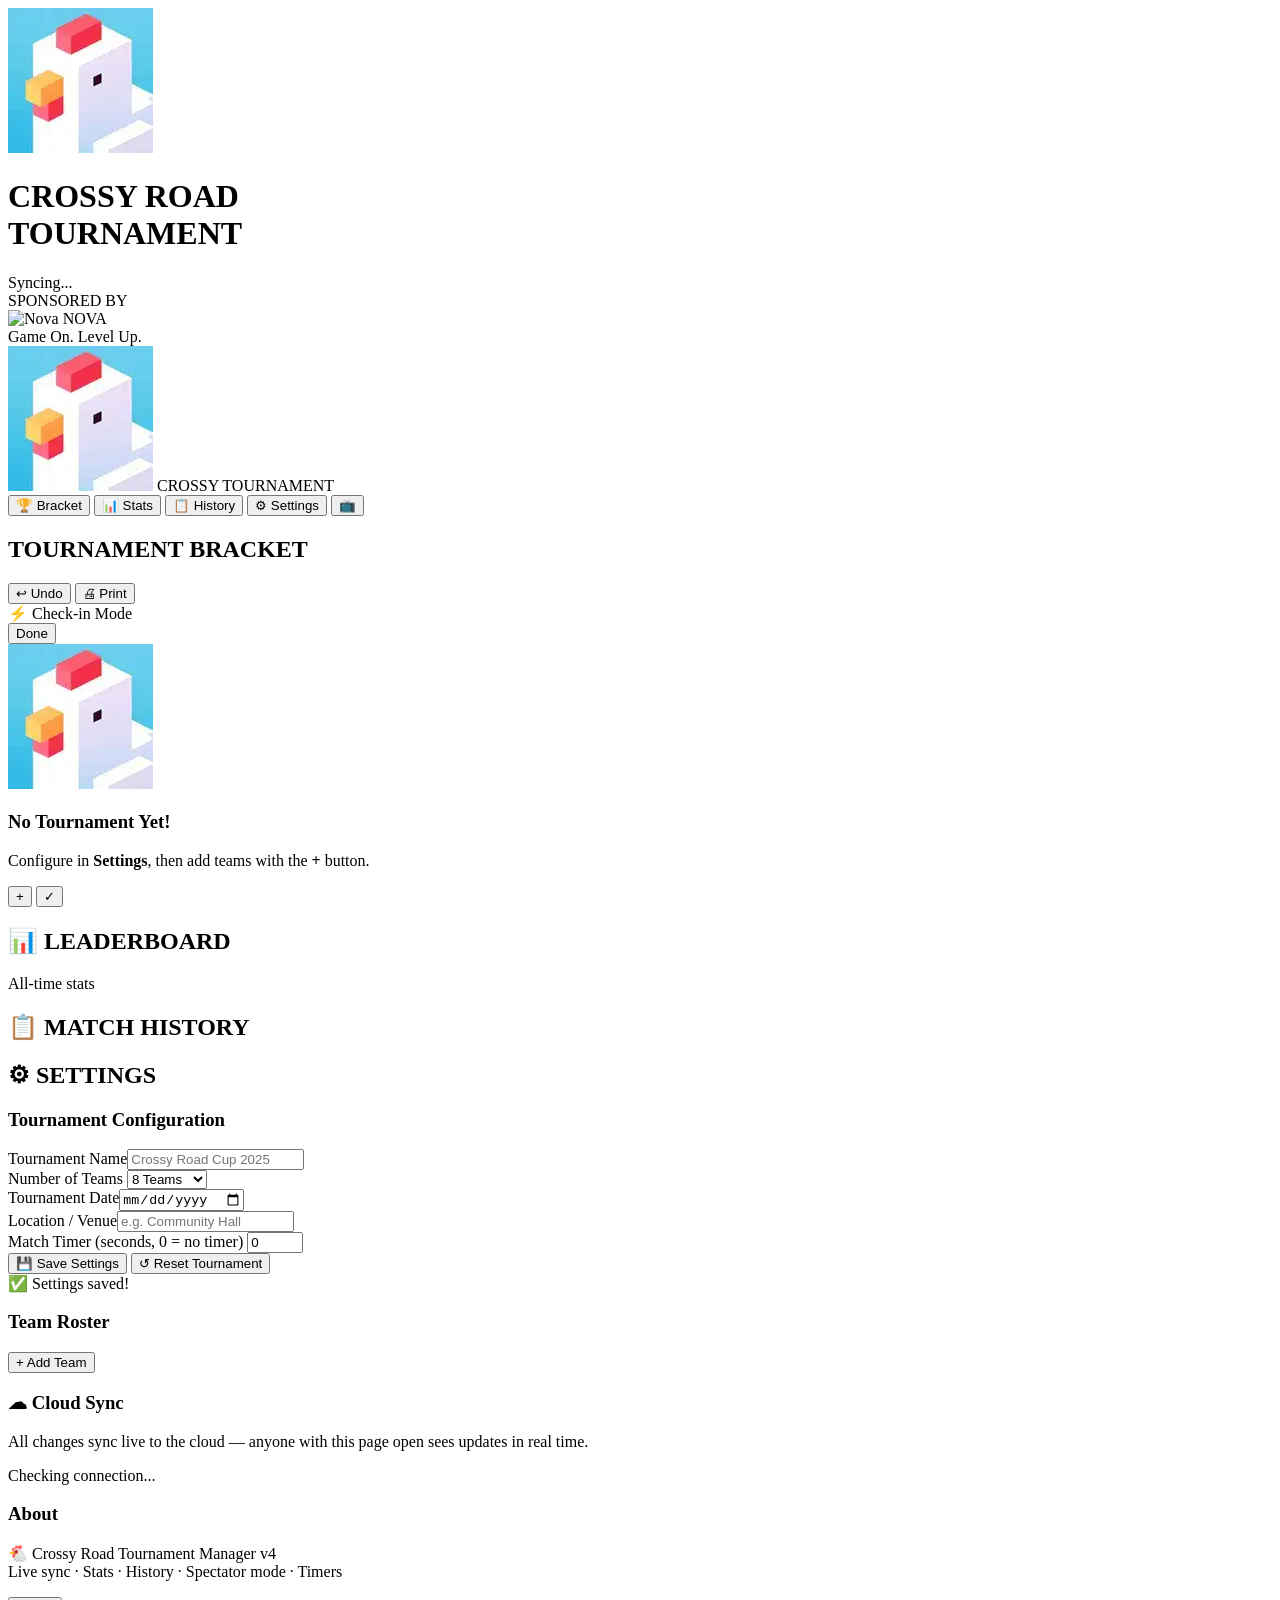
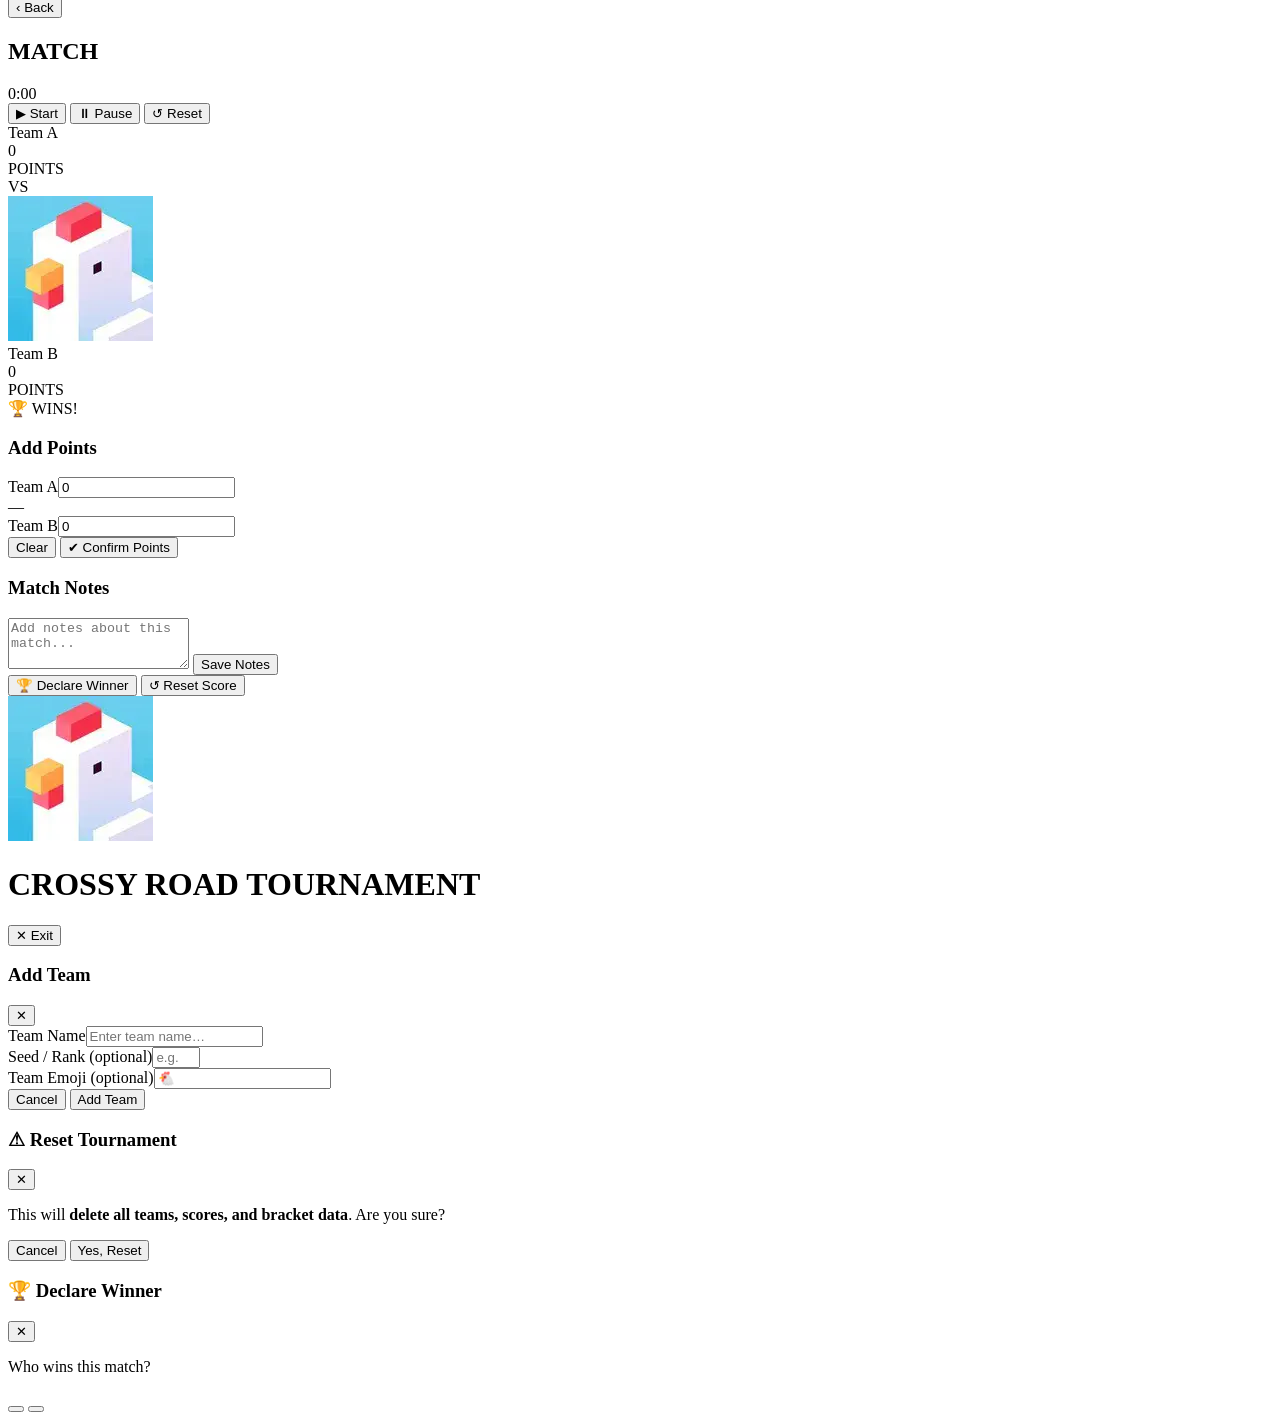
==== index.html @ ce32f22e "Rename crossy-v4 2/index.html to index.html" ====
<!DOCTYPE html>
<html lang="en">
<head>
  <meta charset="UTF-8"/>
  <meta name="viewport" content="width=device-width, initial-scale=1.0"/>
  <title>Crossy Road Tournament</title>
  <link rel="icon" type="image/svg+xml" href="favicon.svg"/>
  <link rel="stylesheet" href="style.css"/>
  <link href="https://fonts.googleapis.com/css2?family=Bangers&family=Nunito:wght@400;600;700;800;900&display=swap" rel="stylesheet"/>
</head>
<body>

<!-- SPLASH -->
<div id="splash-screen">
  <div class="splash-inner">
    <img class="splash-logo" src="[data-uri]" alt="Crossy Road"/>
    <h1 class="splash-title">CROSSY ROAD<br><span>TOURNAMENT</span></h1>
    <div class="splash-loader"><div class="splash-bar"></div></div>
  </div>
</div>

<!-- SYNC STATUS -->
<div id="sync-indicator" class="sync-indicator hidden">
  <span class="sync-dot"></span><span id="sync-label">Syncing...</span>
</div>

<!-- APP -->
<div id="app" class="hidden">

  <!-- NOVA SPONSOR BANNER -->
  <div id="nova-banner">
    <div class="nova-inner">
      <span class="nova-badge">SPONSORED BY</span>
      <div class="nova-logo">
        <img src="favicon.svg" alt="Nova" class="nova-svg"/>
        <span class="nova-name">NOVA</span>
      </div>
      <div class="nova-divider"></div>
      <span class="nova-tagline">Game On. Level Up.</span>
    </div>
  </div>

  <!-- NAVBAR -->
  <nav id="navbar">
    <div class="nav-brand">
      <img class="nav-cr-logo" src="[data-uri]" alt="Crossy Road"/>
      <span class="nav-title">CROSSY TOURNAMENT</span>
    </div>
    <div class="nav-actions">
      <button class="nav-btn" id="btn-home"       onclick="showPage('home')">🏆 Bracket</button>
      <button class="nav-btn" id="btn-leaderboard" onclick="showPage('leaderboard')">📊 Stats</button>
      <button class="nav-btn" id="btn-history"    onclick="showPage('history')">📋 History</button>
      <button class="nav-btn" id="btn-settings"   onclick="showPage('settings')">⚙︎ Settings</button>
      <button class="nav-btn" id="btn-tv"         onclick="enterSpectatorMode()" title="TV/Projector Mode">📺</button>
    </div>
  </nav>

  <!-- ══ HOME ══ -->
  <div id="page-home" class="page active">
    <div class="page-header">
      <h2 class="page-title">TOURNAMENT BRACKET</h2>
      <div class="header-right">
        <div class="tournament-meta" id="tournament-meta"></div>
        <button class="icon-btn" onclick="undoLastAction()" title="Undo last action" id="undo-btn">↩ Undo</button>
        <button class="icon-btn" onclick="printBracket()" title="Print Bracket">🖨 Print</button>
      </div>
    </div>
    <div id="checkin-bar" class="checkin-bar hidden">
      <span class="checkin-label">⚡ Check-in Mode</span>
      <div id="checkin-list"></div>
      <button class="btn-primary btn-sm" onclick="toggleCheckin()">Done</button>
    </div>
    <div id="bracket-container">
      <div id="bracket-empty" class="empty-state">
        <img class="empty-logo" src="[data-uri]" alt="Crossy Road"/>
        <h3>No Tournament Yet!</h3>
        <p>Configure in <strong>Settings</strong>, then add teams with the <strong>+</strong> button.</p>
      </div>
      <div id="bracket-scroll">
        <div id="bracket-board"></div>
      </div>
    </div>
    <button class="fab" id="fab-add" onclick="openAddTeamModal()" title="Add Team">+</button>
    <button class="fab-secondary" id="fab-checkin" onclick="toggleCheckin()" title="Check-in Teams">✓</button>
  </div>

  <!-- ══ LEADERBOARD ══ -->
  <div id="page-leaderboard" class="page">
    <div class="page-header">
      <h2 class="page-title">📊 LEADERBOARD</h2>
      <div class="tournament-meta" id="lb-meta">All-time stats</div>
    </div>
    <div id="leaderboard-content"></div>
  </div>

  <!-- ══ HISTORY ══ -->
  <div id="page-history" class="page">
    <div class="page-header">
      <h2 class="page-title">📋 MATCH HISTORY</h2>
    </div>
    <div id="history-content"></div>
  </div>

  <!-- ══ SETTINGS ══ -->
  <div id="page-settings" class="page">
    <div class="page-header">
      <h2 class="page-title">⚙︎ SETTINGS</h2>
    </div>
    <div class="glass-card">
      <h3 class="card-title">Tournament Configuration</h3>
      <div class="form-group"><label>Tournament Name</label><input type="text" id="setting-name" placeholder="Crossy Road Cup 2025"/></div>
      <div class="form-group">
        <label>Number of Teams</label>
        <select id="setting-teams">
          <option value="4">4 Teams</option>
          <option value="8" selected>8 Teams</option>
          <option value="16">16 Teams</option>
          <option value="32">32 Teams</option>
        </select>
      </div>
      <div class="form-group"><label>Tournament Date</label><input type="date" id="setting-date"/></div>
      <div class="form-group"><label>Location / Venue</label><input type="text" id="setting-location" placeholder="e.g. Community Hall"/></div>
      <div class="form-group">
        <label>Match Timer (seconds, 0 = no timer)</label>
        <input type="number" id="setting-timer" min="0" max="600" value="0" placeholder="e.g. 120"/>
      </div>
      <div class="settings-actions">
        <button class="btn-primary" onclick="saveSettings()">💾 Save Settings</button>
        <button class="btn-danger"  onclick="confirmReset()">↺ Reset Tournament</button>
      </div>
      <div id="settings-saved-msg" class="save-msg hidden">✅ Settings saved!</div>
    </div>
    <div class="glass-card">
      <h3 class="card-title">Team Roster</h3>
      <div id="team-roster-list"></div>
      <button class="btn-secondary mt-8" onclick="openAddTeamModal()">+ Add Team</button>
    </div>
    <div class="glass-card">
      <h3 class="card-title">☁ Cloud Sync</h3>
      <p class="about-text" style="margin-bottom:1rem;">All changes sync live to the cloud — anyone with this page open sees updates in real time.</p>
      <div class="sync-status-card" id="sync-status-card">
        <span class="sync-dot-lg" id="sync-dot-lg"></span>
        <span id="sync-status-text">Checking connection...</span>
      </div>
    </div>
    <div class="glass-card">
      <h3 class="card-title">About</h3>
      <p class="about-text">🐔 Crossy Road Tournament Manager v4<br>Live sync · Stats · History · Spectator mode · Timers</p>
    </div>
  </div>

  <!-- ══ GAME ══ -->
  <div id="page-game" class="page">
    <div class="page-header">
      <button class="back-btn" onclick="showPage('home')">‹ Back</button>
      <h2 class="page-title" id="game-page-title">MATCH</h2>
      <div class="round-chip" id="game-round-badge"></div>
    </div>

    <!-- Timer -->
    <div id="match-timer-wrap" class="match-timer-wrap hidden">
      <div id="match-timer-display" class="match-timer-display">0:00</div>
      <div class="timer-controls">
        <button class="btn-secondary btn-sm" onclick="startTimer()">▶ Start</button>
        <button class="btn-secondary btn-sm" onclick="pauseTimer()">⏸ Pause</button>
        <button class="btn-secondary btn-sm" onclick="resetTimer()">↺ Reset</button>
      </div>
    </div>

    <div class="game-scoreboard glass-card-flat">
      <div class="team-score-panel" id="score-panel-a">
        <div class="rank-chip" id="rank-a"></div>
        <div class="team-name" id="score-name-a">Team A</div>
        <div class="score-display" id="score-val-a">0</div>
        <div class="score-label">POINTS</div>
      </div>
      <div class="vs-col">
        <div class="vs-text">VS</div>
        <img class="vs-cr" src="[data-uri]" alt="CR"/>
      </div>
      <div class="team-score-panel" id="score-panel-b">
        <div class="rank-chip" id="rank-b"></div>
        <div class="team-name" id="score-name-b">Team B</div>
        <div class="score-display" id="score-val-b">0</div>
        <div class="score-label">POINTS</div>
      </div>
    </div>

    <div class="winner-banner hidden" id="winner-banner">🏆 <span id="winner-name"></span> WINS!</div>

    <div class="glass-card">
      <h3 class="card-title">Add Points</h3>
      <div class="score-entry-row">
        <div class="score-entry-group"><label id="entry-label-a">Team A</label><input type="number" id="entry-pts-a" min="0" value="0"/></div>
        <div class="score-sep">—</div>
        <div class="score-entry-group"><label id="entry-label-b">Team B</label><input type="number" id="entry-pts-b" min="0" value="0"/></div>
      </div>
      <div class="score-entry-actions">
        <button class="btn-secondary" onclick="clearScoreEntry()">Clear</button>
        <button class="btn-primary"   onclick="confirmScoreEntry()">✔ Confirm Points</button>
      </div>
    </div>

    <div class="glass-card">
      <h3 class="card-title">Match Notes</h3>
      <textarea id="match-notes" placeholder="Add notes about this match..." rows="3"></textarea>
      <button class="btn-secondary btn-sm mt-8" onclick="saveMatchNotes()">Save Notes</button>
    </div>

    <div class="game-actions">
      <button class="btn-warning"    onclick="setWinnerManually()">🏆 Declare Winner</button>
      <button class="btn-danger-sm"  onclick="resetGameScore()">↺ Reset Score</button>
    </div>
  </div>

</div><!-- /app -->

<!-- SPECTATOR OVERLAY -->
<div id="spectator-overlay" class="spectator-overlay hidden">
  <div class="spectator-header">
    <img class="spec-logo" src="[data-uri]" alt="CR"/>
    <h1 class="spec-title">CROSSY ROAD TOURNAMENT</h1>
    <button class="spec-exit" onclick="exitSpectatorMode()">✕ Exit</button>
  </div>
  <div id="spec-bracket"></div>
  <div class="spec-ticker" id="spec-ticker"></div>
</div>

<!-- CONFETTI CANVAS -->
<canvas id="confetti-canvas" style="position:fixed;top:0;left:0;width:100%;height:100%;pointer-events:none;z-index:9998;"></canvas>

<!-- MODALS -->
<div id="modal-add-team" class="modal-overlay hidden">
  <div class="modal glass-modal">
    <div class="modal-header"><h3>Add Team</h3><button class="modal-close" onclick="closeModal('modal-add-team')">✕</button></div>
    <div class="modal-body">
      <div class="form-group"><label>Team Name</label><input type="text" id="new-team-name" placeholder="Enter team name…" maxlength="30"/></div>
      <div class="form-group"><label>Seed / Rank <span class="opt">(optional)</span></label><input type="number" id="new-team-seed" placeholder="e.g. 1" min="1" max="32"/></div>
      <div class="form-group"><label>Team Emoji <span class="opt">(optional)</span></label><input type="text" id="new-team-emoji" placeholder="🐔" maxlength="2"/></div>
    </div>
    <div class="modal-footer">
      <button class="btn-secondary" onclick="closeModal('modal-add-team')">Cancel</button>
      <button class="btn-primary"   onclick="addTeam()">Add Team</button>
    </div>
  </div>
</div>

<div id="modal-reset" class="modal-overlay hidden">
  <div class="modal modal-sm glass-modal">
    <div class="modal-header"><h3>⚠ Reset Tournament</h3><button class="modal-close" onclick="closeModal('modal-reset')">✕</button></div>
    <div class="modal-body"><p class="modal-body-text">This will <strong>delete all teams, scores, and bracket data</strong>. Are you sure?</p></div>
    <div class="modal-footer">
      <button class="btn-secondary" onclick="closeModal('modal-reset')">Cancel</button>
      <button class="btn-danger"    onclick="resetTournament()">Yes, Reset</button>
    </div>
  </div>
</div>

<div id="modal-winner" class="modal-overlay hidden">
  <div class="modal modal-sm glass-modal">
    <div class="modal-header"><h3>🏆 Declare Winner</h3><button class="modal-close" onclick="closeModal('modal-winner')">✕</button></div>
    <div class="modal-body">
      <p class="modal-body-text" style="margin-bottom:1.2rem;">Who wins this match?</p>
      <div class="winner-choice">
        <button class="btn-primary" id="modal-winner-a" onclick="declareWinner('a')"></button>
        <button class="btn-blue"    id="modal-winner-b" onclick="declareWinner('b')"></button>
      </div>
    </div>
  </div>
</div>

<script src="app.js"></script>
</body>
</html>
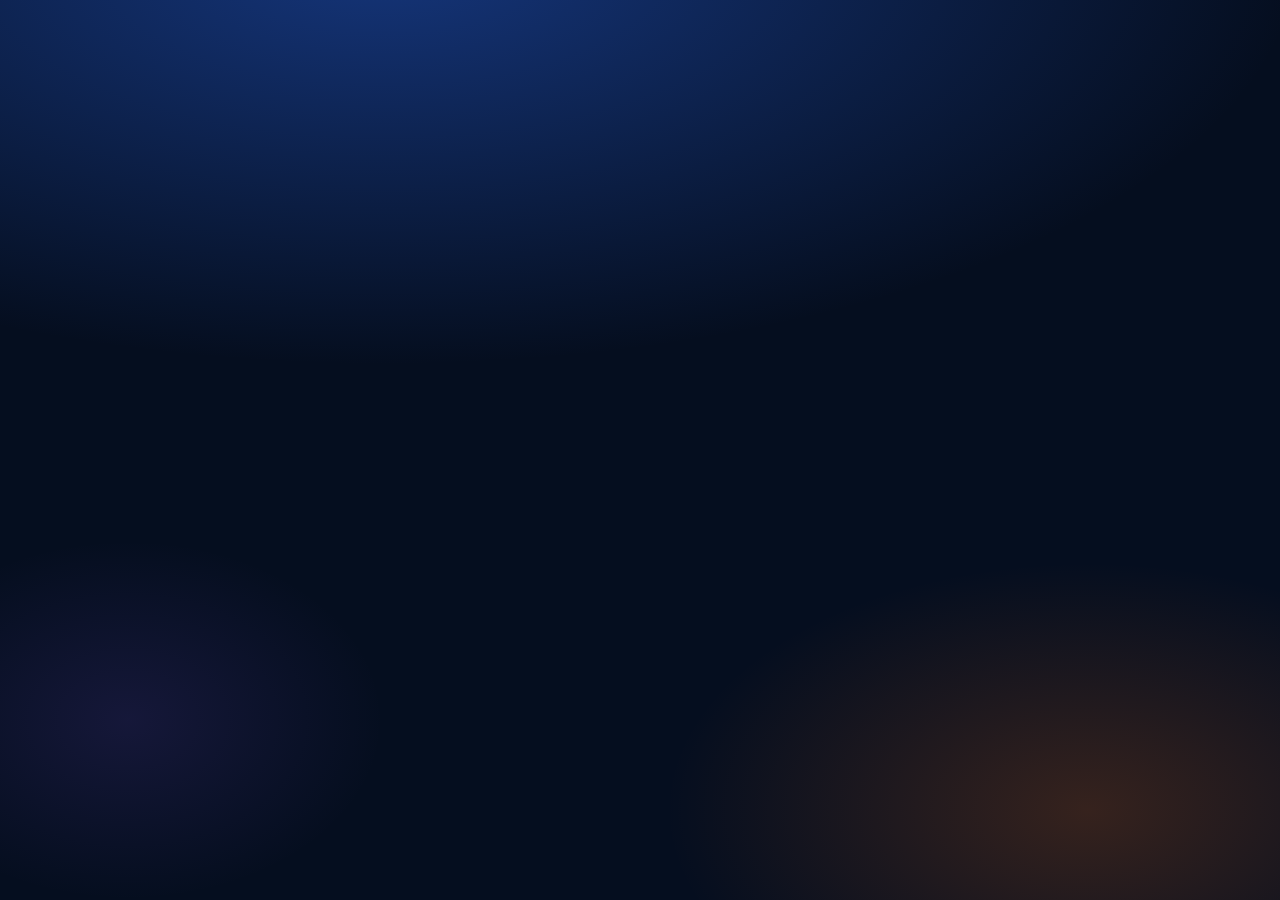
==== commit 299ce788: "Add files via upload" ====
--- a/index.html
+++ b/index.html
@@ -19,11 +19,6 @@
   </div>
 </div>
 
-<!-- SYNC STATUS -->
-<div id="sync-indicator" class="sync-indicator hidden">
-  <span class="sync-dot"></span><span id="sync-label">Syncing...</span>
-</div>
-
 <!-- APP -->
 <div id="app" class="hidden">
 
@@ -51,7 +46,7 @@
       <button class="nav-btn" id="btn-leaderboard" onclick="showPage('leaderboard')">📊 Stats</button>
       <button class="nav-btn" id="btn-history"    onclick="showPage('history')">📋 History</button>
       <button class="nav-btn" id="btn-settings"   onclick="showPage('settings')">⚙︎ Settings</button>
-      <button class="nav-btn" id="btn-tv"         onclick="enterSpectatorMode()" title="TV/Projector Mode">📺</button>
+
     </div>
   </nav>
 
@@ -135,17 +130,10 @@
       <div id="team-roster-list"></div>
       <button class="btn-secondary mt-8" onclick="openAddTeamModal()">+ Add Team</button>
     </div>
-    <div class="glass-card">
-      <h3 class="card-title">☁ Cloud Sync</h3>
-      <p class="about-text" style="margin-bottom:1rem;">All changes sync live to the cloud — anyone with this page open sees updates in real time.</p>
-      <div class="sync-status-card" id="sync-status-card">
-        <span class="sync-dot-lg" id="sync-dot-lg"></span>
-        <span id="sync-status-text">Checking connection...</span>
-      </div>
-    </div>
+
     <div class="glass-card">
       <h3 class="card-title">About</h3>
-      <p class="about-text">🐔 Crossy Road Tournament Manager v4<br>Live sync · Stats · History · Spectator mode · Timers</p>
+      <p class="about-text">🐔 Crossy Road Tournament Manager v5<br>Leaderboard · History · Timers · Sound · Confetti · Undo · Check-in · Print</p>
     </div>
   </div>
 
@@ -215,15 +203,6 @@
 
 </div><!-- /app -->
 
-<!-- SPECTATOR OVERLAY -->
-<div id="spectator-overlay" class="spectator-overlay hidden">
-  <div class="spectator-header">
-    <img class="spec-logo" src="[data-uri]" alt="CR"/>
-    <h1 class="spec-title">CROSSY ROAD TOURNAMENT</h1>
-    <button class="spec-exit" onclick="exitSpectatorMode()">✕ Exit</button>
-  </div>
-  <div id="spec-bracket"></div>
-  <div class="spec-ticker" id="spec-ticker"></div>
 </div>
 
 <!-- CONFETTI CANVAS -->
--- a/style.css
+++ b/style.css
@@ -0,0 +1,415 @@
+/* ═══════════════════════════════════════════════════
+   CROSSY ROAD TOURNAMENT v4 — Full CSS
+   Apple Liquid Glass · Blue · Orange · White
+═══════════════════════════════════════════════════ */
+
+:root {
+  --blue-900: #050e1f;
+  --blue-800: #0a1c3a;
+  --blue-700: #0d2452;
+  --blue-600: #1a3a7a;
+  --blue-500: #2256c7;
+  --blue-400: #3b72f5;
+  --blue-300: #6b9eff;
+  --orange-600: #c2410c;
+  --orange-500: #ea6b1a;
+  --orange-400: #f97316;
+  --orange-300: #fb923c;
+  --orange-100: #fed7aa;
+  --green-400: #4ade80;
+  --red-400: #f87171;
+  --glass-bg:        rgba(255,255,255,0.07);
+  --glass-bg-hover:  rgba(255,255,255,0.12);
+  --glass-border:    rgba(255,255,255,0.16);
+  --glass-border-hi: rgba(255,255,255,0.30);
+  --glass-shadow:    0 8px 32px rgba(0,0,0,0.45), 0 1px 0 rgba(255,255,255,0.08) inset;
+  --glass-blur:      blur(24px) saturate(180%);
+  --text-primary:   rgba(255,255,255,0.95);
+  --text-secondary: rgba(255,255,255,0.65);
+  --text-tertiary:  rgba(255,255,255,0.40);
+  --radius-sm: 8px; --radius-md: 14px; --radius-lg: 22px; --radius-xl: 32px;
+}
+
+*, *::before, *::after { box-sizing: border-box; margin: 0; padding: 0; }
+html { font-size: 16px; -webkit-font-smoothing: antialiased; }
+
+body {
+  font-family: 'Nunito', -apple-system, sans-serif;
+  background: var(--blue-900);
+  color: var(--text-primary);
+  min-height: 100vh;
+  overflow-x: hidden;
+  background-image:
+    radial-gradient(ellipse 110% 70% at 30% -5%,  rgba(34,86,199,0.55) 0%, transparent 65%),
+    radial-gradient(ellipse 60%  50% at 85% 90%,  rgba(249,115,22,0.20) 0%, transparent 55%),
+    radial-gradient(ellipse 40%  40% at 10% 80%,  rgba(139,92,246,0.12) 0%, transparent 50%);
+}
+::-webkit-scrollbar { width: 5px; height: 5px; }
+::-webkit-scrollbar-track { background: transparent; }
+::-webkit-scrollbar-thumb { background: rgba(255,255,255,0.15); border-radius: 3px; }
+
+/* ═══ SPLASH ═══ */
+#splash-screen {
+  position: fixed; inset: 0; z-index: 9999;
+  display: flex; align-items: center; justify-content: center;
+  background: var(--blue-900);
+  background-image: radial-gradient(ellipse 80% 60% at 50% 40%, rgba(34,86,199,0.4) 0%, transparent 70%);
+  animation: splashOut 0.6s ease 2.6s forwards;
+}
+@keyframes splashOut { to { opacity:0; pointer-events:none; } }
+.splash-inner { text-align: center; animation: splashIn 0.5s cubic-bezier(0.34,1.56,0.64,1); }
+@keyframes splashIn { from{opacity:0;transform:scale(0.85) translateY(20px)} to{opacity:1;transform:scale(1) translateY(0)} }
+.splash-logo {
+  width: 110px; height: 110px; border-radius: 24px; object-fit: cover;
+  margin-bottom: 1.5rem;
+  box-shadow: 0 0 40px rgba(249,115,22,0.5), 0 0 80px rgba(249,115,22,0.2);
+  animation: logoFloat 1.3s ease-in-out infinite alternate;
+}
+@keyframes logoFloat { from{transform:translateY(0) rotate(-3deg) scale(1)} to{transform:translateY(-14px) rotate(3deg) scale(1.04)} }
+.splash-title {
+  font-family: 'Bangers', cursive; font-size: clamp(2.8rem,9vw,5.5rem);
+  letter-spacing: 5px; line-height: 1; color: var(--text-primary);
+  text-shadow: 0 0 40px rgba(59,114,245,0.8), 4px 4px 0 var(--orange-400);
+  margin-bottom: 2rem;
+}
+.splash-title span { color: var(--orange-300); }
+.splash-loader { width:200px; height:3px; background:rgba(255,255,255,0.12); border-radius:3px; margin:0 auto; overflow:hidden; }
+.splash-bar { height:100%; background:linear-gradient(90deg,var(--blue-400),var(--orange-400)); border-radius:3px; animation:loadBar 2.4s ease forwards; }
+@keyframes loadBar { from{width:0} to{width:100%} }
+
+.hidden { display: none !important; }
+
+/* ═══ SYNC INDICATOR ═══ */
+.sync-indicator {
+  position: fixed; top: 80px; right: 1rem; z-index: 9000;
+  display: flex; align-items: center; gap: 0.5rem;
+  background: rgba(10,28,58,0.92); backdrop-filter: blur(20px);
+  border: 1px solid var(--glass-border-hi); border-radius: var(--radius-xl);
+  padding: 0.4rem 1rem; font-size: 0.78rem; font-weight: 700;
+  animation: slideIn 0.3s ease;
+}
+@keyframes slideIn { from{opacity:0;transform:translateX(20px)} to{opacity:1;transform:translateX(0)} }
+.sync-dot {
+  width: 8px; height: 8px; border-radius: 50%;
+  background: var(--orange-400);
+  animation: pulse 1s ease infinite;
+}
+.sync-dot.synced { background: var(--green-400); animation: none; }
+.sync-dot.error  { background: var(--red-400); animation: none; }
+@keyframes pulse { 0%,100%{opacity:1} 50%{opacity:0.3} }
+
+/* ═══ NOVA BANNER ═══ */
+#nova-banner {
+  position: sticky; top: 0; z-index: 200;
+  background: rgba(5,5,8,0.95); backdrop-filter: blur(20px) saturate(180%);
+  border-bottom: 1px solid rgba(139,92,246,0.3);
+  padding: 0.45rem 1.5rem;
+  display: flex; align-items: center; justify-content: center;
+}
+.nova-inner { display:flex; align-items:center; gap:0.75rem; justify-content:center; }
+.nova-badge { font-size:0.6rem; font-weight:900; letter-spacing:2px; color:rgba(255,255,255,0.35); text-transform:uppercase; }
+.nova-logo { display:flex; align-items:center; gap:0.45rem; }
+.nova-svg { width:26px; height:26px; filter:drop-shadow(0 0 6px rgba(255,255,255,0.4)); }
+.nova-name { font-family:'Bangers',cursive; font-size:1.3rem; letter-spacing:4px; color:#fff; filter:drop-shadow(0 0 8px rgba(255,255,255,0.6)); }
+.nova-divider { width:1px; height:14px; background:rgba(139,92,246,0.4); }
+.nova-tagline { font-size:0.7rem; font-weight:600; color:rgba(255,255,255,0.35); font-style:italic; }
+
+/* ═══ NAVBAR ═══ */
+#navbar {
+  position: sticky; top: 34px; z-index: 150;
+  display: flex; align-items: center; justify-content: space-between;
+  padding: 0.65rem 1.2rem;
+  background: var(--glass-bg); backdrop-filter: var(--glass-blur);
+  border-bottom: 1px solid var(--glass-border);
+  box-shadow: 0 1px 0 rgba(255,255,255,0.05) inset, 0 4px 20px rgba(0,0,0,0.3);
+  flex-wrap: wrap; gap: 0.5rem;
+}
+.nav-brand { display:flex; align-items:center; gap:0.6rem; }
+.nav-cr-logo { width:34px; height:34px; border-radius:9px; object-fit:cover; box-shadow:0 2px 12px rgba(249,115,22,0.4); }
+.nav-title { font-family:'Bangers',cursive; font-size:1.2rem; letter-spacing:2px; color:var(--text-primary); text-shadow:2px 2px 0 var(--orange-400); }
+.nav-actions { display:flex; gap:0.4rem; flex-wrap:wrap; }
+.nav-btn {
+  padding: 0.4rem 0.85rem;
+  background: var(--glass-bg); border: 1px solid var(--glass-border); border-radius: var(--radius-xl);
+  color: var(--text-secondary); font-family:'Nunito',sans-serif; font-weight:700; font-size:0.78rem;
+  cursor:pointer; backdrop-filter:blur(12px); transition:all 0.2s cubic-bezier(0.34,1.56,0.64,1);
+}
+.nav-btn:hover { background:var(--glass-bg-hover); border-color:var(--glass-border-hi); color:var(--text-primary); transform:translateY(-1px); }
+.nav-btn.active { background:linear-gradient(135deg,rgba(249,115,22,0.25),rgba(234,107,26,0.15)); border-color:rgba(249,115,22,0.4); color:var(--orange-300); }
+
+/* ═══ PAGES ═══ */
+#app { min-height:100vh; display:flex; flex-direction:column; }
+.page { display:none; padding:1.5rem; width:100%; padding-bottom:7rem; }
+.page.active { display:block; animation:pageIn 0.35s cubic-bezier(0.34,1.2,0.64,1); }
+#page-settings,#page-leaderboard,#page-history,#page-game { max-width:900px; margin:0 auto; }
+@keyframes pageIn { from{opacity:0;transform:translateY(16px)} to{opacity:1;transform:translateY(0)} }
+
+.page-header { display:flex; align-items:center; gap:0.8rem; margin-bottom:1.5rem; flex-wrap:wrap; }
+.page-title { font-family:'Bangers',cursive; font-size:clamp(1.5rem,4vw,2.2rem); letter-spacing:3px; color:var(--text-primary); text-shadow:2px 2px 0 var(--orange-400); flex:1; }
+.header-right { display:flex; align-items:center; gap:0.5rem; flex-wrap:wrap; }
+.tournament-meta { font-size:0.75rem; font-weight:700; color:var(--text-tertiary); background:var(--glass-bg); border:1px solid var(--glass-border); padding:0.35rem 0.9rem; border-radius:20px; backdrop-filter:blur(12px); }
+.icon-btn { padding:0.38rem 0.85rem; background:var(--glass-bg); border:1px solid var(--glass-border); border-radius:var(--radius-xl); color:var(--text-secondary); font-size:0.78rem; font-weight:700; cursor:pointer; backdrop-filter:blur(12px); transition:all 0.2s; font-family:'Nunito',sans-serif; }
+.icon-btn:hover { background:var(--glass-bg-hover); color:var(--text-primary); }
+.back-btn { background:var(--glass-bg); border:1px solid var(--glass-border); border-radius:var(--radius-xl); color:var(--text-secondary); padding:0.45rem 1rem; font-family:'Nunito',sans-serif; font-weight:700; font-size:0.9rem; cursor:pointer; backdrop-filter:blur(12px); transition:all 0.2s; }
+.back-btn:hover { background:var(--glass-bg-hover); color:var(--text-primary); transform:translateX(-2px); }
+
+/* ═══ GLASS CARDS ═══ */
+.glass-card {
+  background:var(--glass-bg); backdrop-filter:var(--glass-blur); border:1px solid var(--glass-border);
+  border-radius:var(--radius-lg); padding:1.5rem; margin-bottom:1.25rem;
+  box-shadow:var(--glass-shadow); position:relative; overflow:hidden;
+}
+.glass-card::before { content:''; position:absolute; inset:0; background:linear-gradient(135deg,rgba(255,255,255,0.06) 0%,transparent 60%); pointer-events:none; border-radius:inherit; }
+.glass-card-flat { background:var(--glass-bg); backdrop-filter:var(--glass-blur); border:1px solid var(--glass-border); border-radius:var(--radius-lg); box-shadow:var(--glass-shadow); position:relative; overflow:hidden; }
+.glass-card-flat::before { content:''; position:absolute; top:0; left:0; right:0; height:1px; background:linear-gradient(90deg,transparent,rgba(255,255,255,0.2),transparent); pointer-events:none; }
+.card-title { font-family:'Bangers',cursive; font-size:1.05rem; letter-spacing:2px; color:var(--orange-300); margin-bottom:1.2rem; padding-bottom:0.7rem; border-bottom:1px solid rgba(255,255,255,0.08); }
+
+/* ═══ CHECK-IN BAR ═══ */
+.checkin-bar {
+  background: var(--glass-bg); backdrop-filter: var(--glass-blur);
+  border: 1px solid rgba(74,222,128,0.3); border-radius: var(--radius-md);
+  padding: 1rem 1.2rem; margin-bottom: 1rem;
+  display: flex; align-items: center; gap: 1rem; flex-wrap: wrap;
+}
+.checkin-label { font-family:'Bangers',cursive; font-size:1rem; letter-spacing:2px; color:var(--green-400); white-space:nowrap; }
+#checkin-list { display:flex; gap:0.5rem; flex-wrap:wrap; flex:1; }
+.checkin-chip {
+  display:flex; align-items:center; gap:0.4rem;
+  padding:0.3rem 0.75rem; border-radius:var(--radius-xl);
+  font-size:0.8rem; font-weight:700; cursor:pointer;
+  background:rgba(255,255,255,0.07); border:1px solid var(--glass-border);
+  transition:all 0.2s;
+}
+.checkin-chip.checked { background:rgba(74,222,128,0.2); border-color:rgba(74,222,128,0.4); color:var(--green-400); }
+
+/* ═══ BRACKET ═══ */
+#bracket-container { width:100%; }
+#bracket-scroll { overflow-x:auto; overflow-y:visible; padding:0.5rem 0 1.5rem; }
+#bracket-board { display:flex; align-items:flex-start; min-height:200px; padding:1rem 0.5rem; gap:0; width:max-content; min-width:100%; }
+.bracket-round { display:flex; flex-direction:column; align-items:center; flex-shrink:0; }
+.round-label { font-family:'Bangers',cursive; font-size:0.85rem; letter-spacing:2px; color:var(--orange-300); text-align:center; margin-bottom:1rem; padding:0.3rem 1rem; background:rgba(249,115,22,0.08); border:1px solid rgba(249,115,22,0.2); border-radius:20px; backdrop-filter:blur(10px); white-space:nowrap; }
+.round-matches { display:flex; flex-direction:column; width:100%; }
+.bracket-connector { width:36px; flex-shrink:0; }
+
+.match-card {
+  background:var(--glass-bg); backdrop-filter:blur(20px) saturate(200%);
+  border:1px solid var(--glass-border); border-radius:var(--radius-md);
+  width:var(--card-w,186px); overflow:hidden; cursor:pointer;
+  transition:all 0.25s cubic-bezier(0.34,1.56,0.64,1);
+  box-shadow:0 4px 20px rgba(0,0,0,0.35),0 1px 0 rgba(255,255,255,0.08) inset;
+  margin:5px 12px; position:relative; flex-shrink:0;
+}
+.match-card::before { content:''; position:absolute; top:0; left:0; right:0; height:1px; background:linear-gradient(90deg,transparent,rgba(255,255,255,0.2),transparent); pointer-events:none; }
+.match-card:hover { border-color:rgba(249,115,22,0.55); transform:translateY(-3px) scale(1.02); box-shadow:0 12px 36px rgba(0,0,0,0.5),0 0 20px rgba(249,115,22,0.15),0 1px 0 rgba(255,255,255,0.12) inset; }
+.match-card.completed { border-color:rgba(59,114,245,0.35); }
+
+.match-slot { display:flex; align-items:center; gap:0.45rem; padding:0.5rem 0.65rem; transition:background 0.2s; }
+.match-slot:first-child { border-bottom:1px solid rgba(255,255,255,0.06); }
+.match-slot.winner { background:linear-gradient(90deg,rgba(249,115,22,0.18),rgba(249,115,22,0.06)); }
+.match-slot.empty { opacity:0.35; }
+.slot-seed { font-size:0.62rem; font-weight:900; color:var(--orange-300); min-width:18px; text-align:center; background:rgba(249,115,22,0.15); border-radius:4px; padding:1px 3px; }
+.slot-emoji { font-size:0.95rem; min-width:18px; text-align:center; }
+.slot-name { font-weight:800; font-size:0.74rem; color:var(--text-primary); flex:1; white-space:nowrap; overflow:hidden; text-overflow:ellipsis; }
+.slot-name.tbd { color:var(--text-tertiary); font-style:italic; font-weight:600; }
+.slot-score { font-family:'Bangers',cursive; font-size:1.05rem; color:var(--orange-100); min-width:22px; text-align:center; }
+.slot-score.winner-score { color:var(--orange-400); }
+.match-status-bar { font-size:0.58rem; font-weight:800; letter-spacing:1.2px; text-align:center; padding:0.22rem; background:rgba(255,255,255,0.03); color:var(--text-tertiary); text-transform:uppercase; border-top:1px solid rgba(255,255,255,0.05); }
+.match-status-bar.live { background:rgba(249,115,22,0.15); color:var(--orange-300); }
+.match-status-bar.done { background:rgba(59,114,245,0.12); color:var(--blue-300); }
+
+/* ═══ EMPTY STATE ═══ */
+.empty-state { text-align:center; padding:4rem 2rem; color:var(--text-secondary); }
+.empty-logo { width:90px; height:90px; border-radius:20px; object-fit:cover; margin-bottom:1.2rem; opacity:0.4; display:block; margin-left:auto; margin-right:auto; }
+.empty-state h3 { font-size:1.3rem; color:var(--text-primary); margin-bottom:0.6rem; }
+.empty-state p { max-width:300px; margin:0 auto; line-height:1.7; font-size:0.9rem; }
+
+/* ═══ FABs ═══ */
+.fab { position:fixed; bottom:2rem; right:2rem; width:58px; height:58px; border-radius:50%; background:linear-gradient(135deg,var(--orange-400),var(--orange-600)); border:1px solid rgba(255,255,255,0.2); color:#fff; font-size:2.2rem; font-weight:900; cursor:pointer; z-index:300; display:flex; align-items:center; justify-content:center; box-shadow:0 6px 24px rgba(249,115,22,0.55),0 1px 0 rgba(255,255,255,0.25) inset; transition:all 0.3s cubic-bezier(0.34,1.56,0.64,1); line-height:1; }
+.fab:hover { transform:scale(1.12) rotate(90deg); box-shadow:0 10px 32px rgba(249,115,22,0.75); }
+.fab-secondary { position:fixed; bottom:6.5rem; right:2rem; width:46px; height:46px; border-radius:50%; background:rgba(74,222,128,0.2); border:1px solid rgba(74,222,128,0.4); color:var(--green-400); font-size:1.3rem; font-weight:900; cursor:pointer; z-index:300; display:flex; align-items:center; justify-content:center; box-shadow:0 4px 16px rgba(74,222,128,0.3); transition:all 0.3s cubic-bezier(0.34,1.56,0.64,1); }
+.fab-secondary:hover { transform:scale(1.1); }
+
+/* ═══ FORMS ═══ */
+.form-group { margin-bottom:1rem; }
+.form-group label { display:block; font-weight:700; font-size:0.8rem; color:var(--text-secondary); margin-bottom:0.4rem; }
+.opt { color:var(--text-tertiary); font-weight:600; }
+.form-group input,.form-group select,.form-group textarea {
+  width:100%; padding:0.6rem 1rem; background:rgba(255,255,255,0.06); border:1px solid var(--glass-border); border-radius:var(--radius-sm); color:var(--text-primary); font-family:'Nunito',sans-serif; font-size:0.92rem; font-weight:600; backdrop-filter:blur(10px); transition:all 0.2s; -webkit-appearance:none;
+}
+.form-group textarea { resize:vertical; min-height:80px; }
+.form-group input::placeholder,.form-group textarea::placeholder { color:var(--text-tertiary); }
+.form-group input:focus,.form-group select:focus,.form-group textarea:focus { outline:none; border-color:rgba(249,115,22,0.5); background:rgba(255,255,255,0.09); box-shadow:0 0 0 3px rgba(249,115,22,0.12); }
+.form-group select option { background:#0d1f40; color:#fff; }
+.mt-8 { margin-top:0.5rem; }
+.settings-actions { display:flex; gap:0.8rem; flex-wrap:wrap; margin-top:1.4rem; }
+.save-msg { margin-top:0.8rem; color:#6ee7b7; font-weight:700; font-size:0.85rem; animation:fadeMsg 3s ease forwards; }
+@keyframes fadeMsg { 0%{opacity:0} 8%{opacity:1} 80%{opacity:1} 100%{opacity:0} }
+.about-text { color:var(--text-secondary); font-size:0.88rem; line-height:1.7; }
+
+/* ═══ BUTTONS ═══ */
+.btn-primary { padding:0.65rem 1.4rem; background:linear-gradient(135deg,var(--orange-400),var(--orange-600)); border:1px solid rgba(255,255,255,0.18); border-radius:var(--radius-xl); color:#fff; font-family:'Nunito',sans-serif; font-weight:800; font-size:0.9rem; cursor:pointer; box-shadow:0 4px 16px rgba(249,115,22,0.35),0 1px 0 rgba(255,255,255,0.2) inset; transition:all 0.2s cubic-bezier(0.34,1.56,0.64,1); }
+.btn-primary:hover { transform:translateY(-2px); box-shadow:0 8px 24px rgba(249,115,22,0.55); }
+.btn-secondary { padding:0.65rem 1.4rem; background:var(--glass-bg); border:1px solid var(--glass-border); border-radius:var(--radius-xl); color:var(--text-secondary); font-family:'Nunito',sans-serif; font-weight:800; font-size:0.9rem; cursor:pointer; backdrop-filter:blur(12px); transition:all 0.2s; }
+.btn-secondary:hover { background:var(--glass-bg-hover); color:var(--text-primary); }
+.btn-blue { padding:0.65rem 1.4rem; background:linear-gradient(135deg,var(--blue-400),var(--blue-600)); border:1px solid rgba(255,255,255,0.15); border-radius:var(--radius-xl); color:#fff; font-family:'Nunito',sans-serif; font-weight:800; font-size:0.9rem; cursor:pointer; box-shadow:0 4px 16px rgba(59,114,245,0.35); transition:all 0.2s cubic-bezier(0.34,1.56,0.64,1); }
+.btn-blue:hover { transform:translateY(-2px); box-shadow:0 8px 24px rgba(59,114,245,0.55); }
+.btn-danger { padding:0.65rem 1.4rem; background:rgba(239,68,68,0.12); border:1px solid rgba(239,68,68,0.35); border-radius:var(--radius-xl); color:#fca5a5; font-family:'Nunito',sans-serif; font-weight:800; font-size:0.9rem; cursor:pointer; backdrop-filter:blur(12px); transition:all 0.2s; }
+.btn-danger:hover { background:rgba(239,68,68,0.22); }
+.btn-danger-sm { padding:0.5rem 1rem; background:rgba(239,68,68,0.08); border:1px solid rgba(239,68,68,0.25); border-radius:var(--radius-xl); color:#fca5a5; font-family:'Nunito',sans-serif; font-weight:700; font-size:0.82rem; cursor:pointer; transition:all 0.2s; }
+.btn-warning { padding:0.65rem 1.4rem; background:rgba(249,115,22,0.12); border:1px solid rgba(249,115,22,0.3); border-radius:var(--radius-xl); color:var(--orange-100); font-family:'Nunito',sans-serif; font-weight:800; font-size:0.9rem; cursor:pointer; backdrop-filter:blur(12px); transition:all 0.2s; }
+.btn-warning:hover { background:rgba(249,115,22,0.22); }
+.btn-sm { padding:0.38rem 0.9rem !important; font-size:0.8rem !important; }
+
+/* ═══ ROSTER ═══ */
+.roster-item { display:flex; align-items:center; gap:0.7rem; padding:0.6rem 0.7rem; border-radius:var(--radius-sm); background:rgba(255,255,255,0.04); border:1px solid rgba(255,255,255,0.07); margin-bottom:0.5rem; cursor:grab; transition:all 0.2s; }
+.roster-item:hover { background:rgba(255,255,255,0.08); }
+.roster-item.dragging { opacity:0.45; transform:scale(0.97); cursor:grabbing; }
+.roster-drag-handle { color:var(--text-tertiary); font-size:0.9rem; user-select:none; }
+.roster-seed { font-size:0.66rem; font-weight:900; color:var(--orange-300); min-width:22px; background:rgba(249,115,22,0.12); border-radius:4px; padding:2px 4px; text-align:center; }
+.roster-emoji { font-size:1.1rem; }
+.roster-name { font-weight:800; flex:1; color:var(--text-primary); font-size:0.9rem; }
+.roster-checkin { font-size:0.7rem; font-weight:700; padding:2px 6px; border-radius:10px; }
+.roster-checkin.in { background:rgba(74,222,128,0.2); color:var(--green-400); }
+.roster-checkin.out { background:rgba(255,255,255,0.05); color:var(--text-tertiary); }
+.roster-delete { background:none; border:none; color:var(--text-tertiary); cursor:pointer; font-size:0.95rem; padding:0.2rem 0.4rem; border-radius:4px; transition:all 0.2s; }
+.roster-delete:hover { color:#f87171; background:rgba(248,113,113,0.12); }
+
+/* ═══ MATCH TIMER ═══ */
+.match-timer-wrap {
+  background:var(--glass-bg); backdrop-filter:var(--glass-blur);
+  border:1px solid var(--glass-border); border-radius:var(--radius-md);
+  padding:1rem 1.5rem; margin-bottom:1rem;
+  display:flex; align-items:center; gap:1.5rem; flex-wrap:wrap;
+}
+.match-timer-display {
+  font-family:'Bangers',cursive; font-size:2.5rem;
+  color:var(--text-primary); letter-spacing:3px;
+  min-width:90px; text-align:center;
+}
+.match-timer-display.warning { color:var(--orange-300); animation:timerPulse 0.5s ease infinite alternate; }
+.match-timer-display.expired { color:var(--red-400); }
+@keyframes timerPulse { from{opacity:1} to{opacity:0.5} }
+.timer-controls { display:flex; gap:0.5rem; }
+
+/* ═══ GAME SCOREBOARD ═══ */
+.game-scoreboard { display:flex; align-items:stretch; margin-bottom:1.25rem; min-height:180px; }
+.team-score-panel { flex:1; display:flex; flex-direction:column; align-items:center; justify-content:center; padding:2rem 1rem; text-align:center; transition:background 0.3s; }
+#score-panel-a { background:rgba(59,114,245,0.07); }
+#score-panel-b { background:rgba(249,115,22,0.05); }
+.team-score-panel.winning { background:rgba(249,115,22,0.15) !important; }
+.rank-chip { font-size:0.65rem; font-weight:900; color:var(--orange-300); background:rgba(249,115,22,0.12); padding:2px 8px; border-radius:10px; margin-bottom:0.5rem; min-height:18px; border:1px solid rgba(249,115,22,0.2); }
+.team-name { font-weight:900; font-size:1.05rem; color:var(--text-primary); margin-bottom:0.5rem; max-width:130px; word-break:break-word; }
+.score-display { font-family:'Bangers',cursive; font-size:3.8rem; color:var(--text-primary); line-height:1; text-shadow:0 0 20px rgba(249,115,22,0.3); transition:all 0.3s; }
+.score-display.bump { animation:scoreBump 0.4s cubic-bezier(0.34,1.56,0.64,1); }
+@keyframes scoreBump { 0%{transform:scale(1)} 50%{transform:scale(1.35);color:var(--orange-400)} 100%{transform:scale(1)} }
+.score-label { font-size:0.6rem; font-weight:900; letter-spacing:2.5px; color:var(--text-tertiary); margin-top:0.35rem; text-transform:uppercase; }
+.vs-col { width:64px; flex-shrink:0; display:flex; flex-direction:column; align-items:center; justify-content:center; gap:0.4rem; border-left:1px solid rgba(255,255,255,0.06); border-right:1px solid rgba(255,255,255,0.06); }
+.vs-text { font-family:'Bangers',cursive; font-size:1.4rem; color:var(--text-tertiary); letter-spacing:2px; }
+.vs-cr { width:38px; height:38px; border-radius:10px; object-fit:cover; box-shadow:0 2px 10px rgba(249,115,22,0.35); }
+
+.winner-banner { background:linear-gradient(135deg,var(--orange-600),var(--orange-400)); border:1px solid rgba(255,255,255,0.2); color:#fff; font-family:'Bangers',cursive; font-size:1.5rem; letter-spacing:3px; text-align:center; padding:1rem; border-radius:var(--radius-md); margin-bottom:1.25rem; box-shadow:0 6px 28px rgba(249,115,22,0.45),0 1px 0 rgba(255,255,255,0.25) inset; animation:winnerGlow 1.5s ease infinite alternate; }
+@keyframes winnerGlow { from{box-shadow:0 6px 28px rgba(249,115,22,0.4)} to{box-shadow:0 6px 48px rgba(249,115,22,0.8)} }
+
+.score-entry-row { display:flex; align-items:center; gap:1rem; margin-bottom:1.2rem; }
+.score-entry-group { flex:1; }
+.score-entry-group label { display:block; font-weight:800; font-size:0.8rem; color:var(--orange-100); margin-bottom:0.4rem; }
+.score-entry-group input { width:100%; padding:0.65rem; background:rgba(255,255,255,0.06); border:1px solid var(--glass-border); border-radius:var(--radius-sm); color:var(--text-primary); font-family:'Bangers',cursive; font-size:1.8rem; text-align:center; transition:all 0.2s; }
+.score-entry-group input:focus { outline:none; border-color:rgba(249,115,22,0.5); box-shadow:0 0 0 3px rgba(249,115,22,0.12); }
+.score-sep { color:var(--text-tertiary); font-size:1.5rem; font-weight:900; flex-shrink:0; }
+.score-entry-actions { display:flex; gap:0.8rem; justify-content:flex-end; }
+.game-actions { display:flex; gap:0.8rem; flex-wrap:wrap; }
+.round-chip { font-size:0.76rem; font-weight:700; color:var(--orange-300); background:rgba(249,115,22,0.1); border:1px solid rgba(249,115,22,0.25); padding:0.3rem 0.85rem; border-radius:20px; }
+
+/* ═══ LEADERBOARD ═══ */
+.lb-table { width:100%; border-collapse:collapse; }
+.lb-row { display:grid; grid-template-columns:40px 1fr 60px 60px 60px 70px; align-items:center; gap:0.5rem; padding:0.75rem 1rem; border-radius:var(--radius-md); margin-bottom:0.4rem; background:var(--glass-bg); border:1px solid var(--glass-border); transition:all 0.2s; }
+.lb-row:hover { background:var(--glass-bg-hover); }
+.lb-row.gold { border-color:rgba(251,191,36,0.4); background:rgba(251,191,36,0.08); }
+.lb-row.silver { border-color:rgba(148,163,184,0.4); background:rgba(148,163,184,0.05); }
+.lb-row.bronze { border-color:rgba(180,83,9,0.4); background:rgba(180,83,9,0.06); }
+.lb-rank { font-family:'Bangers',cursive; font-size:1.2rem; text-align:center; }
+.lb-rank.gold-text { color:#fbbf24; }
+.lb-rank.silver-text { color:#94a3b8; }
+.lb-rank.bronze-text { color:#b45309; }
+.lb-team { display:flex; align-items:center; gap:0.5rem; font-weight:800; }
+.lb-stat { text-align:center; font-size:0.85rem; }
+.lb-stat-val { font-family:'Bangers',cursive; font-size:1.2rem; color:var(--orange-300); }
+.lb-stat-label { font-size:0.6rem; color:var(--text-tertiary); letter-spacing:1px; text-transform:uppercase; }
+.lb-header { display:grid; grid-template-columns:40px 1fr 60px 60px 60px 70px; gap:0.5rem; padding:0.4rem 1rem; color:var(--text-tertiary); font-size:0.65rem; font-weight:900; letter-spacing:1.5px; text-transform:uppercase; margin-bottom:0.5rem; }
+
+/* ═══ HISTORY ═══ */
+.history-item { background:var(--glass-bg); border:1px solid var(--glass-border); border-radius:var(--radius-md); padding:1rem 1.2rem; margin-bottom:0.6rem; display:flex; align-items:center; gap:1rem; flex-wrap:wrap; }
+.history-round { font-family:'Bangers',cursive; font-size:0.9rem; color:var(--orange-300); letter-spacing:1px; min-width:90px; }
+.history-teams { flex:1; font-weight:800; font-size:0.9rem; }
+.history-score { font-family:'Bangers',cursive; font-size:1.3rem; color:var(--text-primary); }
+.history-winner { font-size:0.75rem; font-weight:700; color:var(--green-400); }
+.history-time { font-size:0.7rem; color:var(--text-tertiary); white-space:nowrap; }
+.history-note { font-size:0.78rem; color:var(--text-secondary); font-style:italic; width:100%; margin-top:0.3rem; }
+
+/* ═══ SYNC STATUS ═══ */
+.sync-status-card { display:flex; align-items:center; gap:0.75rem; padding:0.75rem 1rem; background:rgba(255,255,255,0.04); border:1px solid var(--glass-border); border-radius:var(--radius-md); font-size:0.88rem; font-weight:700; }
+.sync-dot-lg { width:12px; height:12px; border-radius:50%; background:var(--orange-400); animation:pulse 1s ease infinite; }
+.sync-dot-lg.online { background:var(--green-400); animation:none; }
+.sync-dot-lg.offline { background:var(--red-400); animation:none; }
+
+/* ═══ SPECTATOR MODE ═══ */
+.spectator-overlay { position:fixed; inset:0; z-index:8000; background:var(--blue-900); display:flex; flex-direction:column; background-image:radial-gradient(ellipse 110% 70% at 30% -5%,rgba(34,86,199,0.55) 0%,transparent 65%); }
+.spectator-header { display:flex; align-items:center; justify-content:center; padding:1.5rem 2rem; gap:1rem; border-bottom:1px solid var(--glass-border); position:relative; }
+.spec-logo { width:50px; height:50px; border-radius:12px; object-fit:cover; }
+.spec-title { font-family:'Bangers',cursive; font-size:clamp(1.5rem,4vw,3rem); letter-spacing:4px; text-shadow:3px 3px 0 var(--orange-400); }
+.spec-exit { position:absolute; right:1.5rem; background:rgba(255,255,255,0.1); border:1px solid var(--glass-border); border-radius:var(--radius-xl); color:var(--text-secondary); font-weight:700; font-size:0.85rem; padding:0.4rem 1rem; cursor:pointer; font-family:'Nunito',sans-serif; }
+#spec-bracket { flex:1; overflow:auto; padding:2rem; display:flex; justify-content:center; }
+.spec-ticker { padding:0.75rem 2rem; background:rgba(0,0,0,0.5); border-top:1px solid var(--glass-border); font-family:'Bangers',cursive; font-size:1.1rem; letter-spacing:3px; color:var(--orange-300); white-space:nowrap; overflow:hidden; }
+.spec-ticker-inner { display:inline-block; animation:ticker 20s linear infinite; }
+@keyframes ticker { from{transform:translateX(100vw)} to{transform:translateX(-100%)} }
+
+/* ═══ MODALS ═══ */
+.modal-overlay { position:fixed; inset:0; z-index:500; background:rgba(0,0,0,0.65); backdrop-filter:blur(8px) saturate(150%); display:flex; align-items:center; justify-content:center; padding:1rem; animation:overlayIn 0.2s ease; }
+@keyframes overlayIn { from{opacity:0} to{opacity:1} }
+.glass-modal { background:rgba(13,28,58,0.85); backdrop-filter:blur(30px) saturate(200%); border:1px solid var(--glass-border-hi); border-radius:var(--radius-lg); width:100%; max-width:480px; box-shadow:0 24px 64px rgba(0,0,0,0.7),0 1px 0 rgba(255,255,255,0.12) inset; animation:modalIn 0.3s cubic-bezier(0.34,1.4,0.64,1); position:relative; overflow:hidden; }
+.glass-modal::before { content:''; position:absolute; top:0; left:0; right:0; height:1px; background:linear-gradient(90deg,transparent,rgba(255,255,255,0.25),transparent); pointer-events:none; }
+.modal-sm { max-width:380px; }
+@keyframes modalIn { from{opacity:0;transform:scale(0.9) translateY(24px)} to{opacity:1;transform:scale(1) translateY(0)} }
+.modal-header { display:flex; align-items:center; justify-content:space-between; padding:1.2rem 1.5rem; border-bottom:1px solid rgba(255,255,255,0.07); }
+.modal-header h3 { font-family:'Bangers',cursive; font-size:1.2rem; letter-spacing:2px; color:var(--text-primary); }
+.modal-close { background:rgba(255,255,255,0.07); border:1px solid rgba(255,255,255,0.1); border-radius:50%; width:28px; height:28px; color:var(--text-secondary); font-size:0.85rem; cursor:pointer; display:flex; align-items:center; justify-content:center; transition:all 0.2s; }
+.modal-close:hover { background:rgba(255,255,255,0.15); }
+.modal-body { padding:1.5rem; }
+.modal-body-text { color:var(--text-secondary); line-height:1.6; font-size:0.92rem; }
+.modal-footer { display:flex; gap:0.8rem; justify-content:flex-end; padding:1rem 1.5rem; border-top:1px solid rgba(255,255,255,0.07); }
+.winner-choice { display:flex; gap:1rem; justify-content:center; }
+
+/* ═══ TOAST ═══ */
+#toast-container { position:fixed; bottom:5.5rem; left:50%; transform:translateX(-50%); z-index:9000; display:flex; flex-direction:column; gap:0.5rem; pointer-events:none; }
+.toast { background:rgba(13,28,58,0.92); backdrop-filter:blur(20px); border:1px solid var(--glass-border-hi); border-radius:var(--radius-xl); padding:0.65rem 1.5rem; color:var(--text-primary); font-weight:700; font-size:0.88rem; box-shadow:0 8px 24px rgba(0,0,0,0.5); animation:toastIn 0.3s cubic-bezier(0.34,1.56,0.64,1),toastOut 0.4s ease 2.4s forwards; white-space:nowrap; }
+.toast.success { border-color:rgba(52,211,153,0.4); color:#6ee7b7; }
+.toast.error   { border-color:rgba(248,113,113,0.4); color:#fca5a5; }
+.toast.info    { border-color:rgba(249,115,22,0.4);  color:var(--orange-100); }
+@keyframes toastIn  { from{opacity:0;transform:translateY(16px) scale(0.92)} to{opacity:1;transform:translateY(0) scale(1)} }
+@keyframes toastOut { to{opacity:0;transform:translateY(-8px)} }
+
+/* ═══ PRINT ═══ */
+@media print {
+  #nova-banner,#navbar,.fab,.fab-secondary,#toast-container,.sync-indicator,#checkin-bar { display:none !important; }
+  body { background:#fff; color:#000; }
+  .page { padding:0; }
+  .match-card { border:1px solid #ccc; background:#fff; }
+  .slot-name { color:#000; }
+  .round-label { color:#e65c00; }
+  .glass-card,.glass-card-flat { background:#f5f5f5; border:1px solid #ddd; }
+}
+
+/* ═══ RESPONSIVE ═══ */
+@media (max-width:700px) {
+  #nova-banner { padding:0.4rem 1rem; }
+  .nova-tagline { display:none; }
+  .nav-title { font-size:0.9rem; }
+  .nav-btn { padding:0.35rem 0.6rem; font-size:0.7rem; }
+  .page { padding:1rem; }
+  .match-card { width:150px; }
+  .game-scoreboard { flex-direction:column; }
+  .vs-col { flex-direction:row; width:100%; padding:0.5rem; border:none; border-top:1px solid rgba(255,255,255,0.06); border-bottom:1px solid rgba(255,255,255,0.06); }
+  .score-entry-row { flex-direction:column; }
+  .lb-row,.lb-header { grid-template-columns:30px 1fr 50px 50px 50px; }
+  .lb-row > *:last-child,.lb-header > *:last-child { display:none; }
+}
